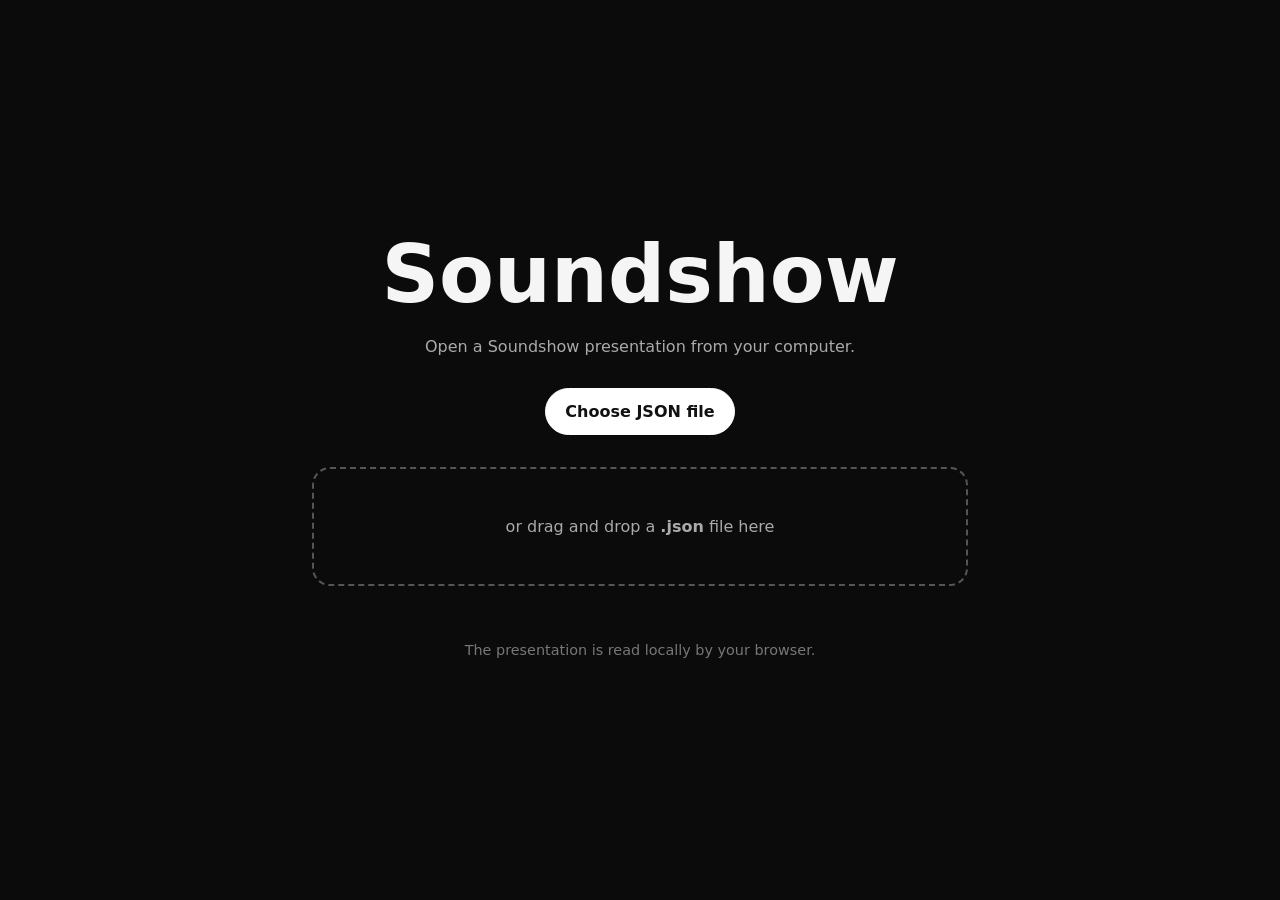
==== index.html @ 80f42300 "Add files via upload" ====
<!doctype html>
<html lang="en">
<head>
<meta charset="utf-8"><meta name="viewport" content="width=device-width,initial-scale=1">
<title>Soundshow</title>
<style>
*{box-sizing:border-box}html,body{margin:0;min-height:100%;background:#0b0b0b;color:#f5f5f5;font-family:system-ui,-apple-system,Segoe UI,sans-serif}
body{min-height:100vh;display:grid;place-items:center}.hidden{display:none!important}
button,.choose{font:inherit;cursor:pointer;border:1px solid #555;background:#181818;color:#fff;border-radius:999px;padding:.8rem 1.2rem}
button:hover,.choose:hover{background:#292929}.loader,.ready{text-align:center;width:min(92vw,720px);padding:2rem}
.loader h1,.ready h1{font-size:clamp(2.5rem,7vw,5rem);margin:0 0 .5rem}.loader>p,.ready>p{color:#aaa}
#fileInput{position:absolute;width:1px;height:1px;opacity:0;pointer-events:none}.choose{display:inline-block;background:#fff;color:#111;border-color:#fff;font-weight:700;margin-top:1rem}
.drop{margin:2rem auto 0;border:2px dashed #555;border-radius:18px;padding:3rem 1rem;color:#aaa}.drop.over{border-color:#fff;color:#fff;background:#171717}
.status{min-height:1.5rem;color:#f0a0a0!important}.file-note{font-size:.9rem;color:#777!important}.ready button{margin:.35rem}
#startBtn{background:#fff;color:#111;border-color:#fff}.secondary{background:transparent;color:#bbb}
.show{width:min(100vw,1100px);padding:16px}.stage{position:relative;aspect-ratio:1/1;max-height:70vh;margin:auto;overflow:hidden;border-radius:18px;background:#111}
.stage img{width:100%;height:100%;object-fit:contain;display:block;opacity:0;transition:opacity .55s}.stage img.visible{opacity:1}
.shade{position:absolute;inset:55% 0 0;background:linear-gradient(transparent,rgba(0,0,0,.8));pointer-events:none}.copy{position:absolute;left:0;right:0;bottom:0;padding:clamp(1rem,4vw,2.5rem)}
.copy h2{font-size:clamp(1.7rem,5vw,3.5rem);margin:0 0 .25rem;text-shadow:0 2px 12px #000}.copy p{font-size:clamp(1rem,2vw,1.25rem);margin:0;color:#ddd}
.controls{display:grid;grid-template-columns:1fr auto 1fr;align-items:center;gap:1rem;padding:12px 2px}.controls #prevBtn{justify-self:start}.controls #nextBtn{justify-self:end}
.center{display:flex;align-items:center;gap:.75rem}.play{min-width:110px;background:#fff;color:#111;border-color:#fff;font-weight:700}#counter{color:#999;white-space:nowrap}
.audio-status{text-align:center;color:#999;font-size:.9rem;min-height:1.3rem}.lower{text-align:center;padding:4px 0 8px}
.sc-shell{position:fixed;left:-10000px;top:0;width:300px;height:166px;overflow:hidden}
#scPlayer{width:300px;height:166px;border:0}
@media(max-width:600px){.show{padding:8px}.stage{border-radius:10px}.drop{padding:2rem 1rem}.controls{gap:.35rem}.controls button{padding:.65rem .8rem}.center{gap:.4rem}.play{min-width:90px}}
</style>
</head>
<body>
<main>
<section id="loader" class="loader">
<h1>Soundshow</h1><p>Open a Soundshow presentation from your computer.</p>
<label class="choose" for="fileInput">Choose JSON file</label><input id="fileInput" type="file" accept=".json,application/json">
<div id="dropZone" class="drop">or drag and drop a <strong>.json</strong> file here</div><p id="status" class="status"></p>
<p class="file-note">The presentation is read locally by your browser.</p>
</section>
<section id="ready" class="ready hidden"><h1 id="showTitle">Soundshow</h1><p id="slideCount"></p>
<button id="startBtn">Start slideshow</button><button id="anotherBtn" class="secondary">Choose another file</button></section>
<section id="show" class="show hidden">
<div class="stage"><img id="slideImage" alt=""><div class="shade"></div><div class="copy"><h2 id="slideTitle"></h2><p id="slideCaption"></p></div></div>
<div class="controls"><button id="prevBtn">‹ Previous</button><div class="center"><button id="playBtn" class="play">▶ Play</button><span id="counter"></span></div><button id="nextBtn">Next ›</button></div>
<div id="audioStatus" class="audio-status">Loading SoundCloud…</div>
<div class="lower"><button id="exitBtn" class="secondary">Open another Soundshow</button></div>
<div class="sc-shell"><iframe id="scPlayer" title="SoundCloud player" allow="autoplay" src="about:blank"></iframe></div>
</section>
</main>
<script src="https://w.soundcloud.com/player/api.js"></script>
<script>
"use strict";
let config=null,index=0,widget=null,widgetReady=false,playing=false,pendingUrl=null;
const $=id=>document.getElementById(id), loader=$("loader"),ready=$("ready"),show=$("show"),input=$("fileInput"),drop=$("dropZone"),status=$("status"),player=$("scPlayer"),img=$("slideImage"),playBtn=$("playBtn"),audioStatus=$("audioStatus");

function validate(d){if(!d||typeof d!=="object")throw Error("JSON root must be an object.");if(!Array.isArray(d.slides)||!d.slides.length)throw Error("No slides were found.");d.slides.forEach((s,i)=>{if(!s||typeof s!=="object")throw Error("Slide "+(i+1)+" is invalid.");if(typeof s.image!=="string"||!s.image)throw Error("Slide "+(i+1)+" has no image.");});return d}
async function loadFile(file){if(!file)return;status.textContent="Reading "+file.name+"…";try{config=validate(JSON.parse(await file.text()));$("showTitle").textContent=config.title||"Soundshow";$("slideCount").textContent=config.slides.length+" slide"+(config.slides.length===1?"":"s")+" loaded from "+file.name;status.textContent="";loader.classList.add("hidden");show.classList.add("hidden");ready.classList.remove("hidden")}catch(e){status.textContent="Could not open Soundshow: "+e.message}}

function initWidget(){
 if(widget)return;
 if(!window.SC||!SC.Widget){audioStatus.textContent="SoundCloud control library did not load.";return}
 widget=SC.Widget(player);
 widget.bind(SC.Widget.Events.READY,()=>{widgetReady=true;audioStatus.textContent="SoundCloud ready — press Play."; if(pendingUrl){loadTrack(pendingUrl);pendingUrl=null}});
 widget.bind(SC.Widget.Events.PLAY,()=>{playing=true;playBtn.textContent="❚❚ Pause";audioStatus.textContent="Playing"});
 widget.bind(SC.Widget.Events.PAUSE,()=>{playing=false;playBtn.textContent="▶ Play";audioStatus.textContent="Paused"});
 widget.bind(SC.Widget.Events.FINISH,()=>{playing=false;playBtn.textContent="▶ Play";audioStatus.textContent="Track finished"});
 widget.bind(SC.Widget.Events.ERROR,()=>{playing=false;playBtn.textContent="▶ Play";audioStatus.textContent="SoundCloud could not load this track."});
}
function loadTrack(url){
 playing=false;playBtn.textContent="▶ Play";
 if(!url){audioStatus.textContent="No audio on this slide."; if(widgetReady)widget.pause();return}
 audioStatus.textContent="Loading SoundCloud track…";
 if(!widgetReady){pendingUrl=url;player.src="https://w.soundcloud.com/player/?url="+encodeURIComponent(url)+"&auto_play=false";initWidget();return}
 widget.load(url,{auto_play:false,hide_related:true,show_comments:false,show_reposts:false,show_user:true,visual:false,callback:()=>{audioStatus.textContent="SoundCloud ready — press Play."}});
}
function render(n){
 index=(n+config.slides.length)%config.slides.length;const s=config.slides[index];
 img.classList.remove("visible");const pre=new Image();pre.onload=()=>{img.src=s.image;img.alt=s.title||"";requestAnimationFrame(()=>img.classList.add("visible"))};pre.src=s.image;
 $("slideTitle").textContent=s.title||"";$("slideCaption").textContent=s.caption||"";$("counter").textContent=(index+1)+" / "+config.slides.length;
 loadTrack(s.soundcloud||null);
}
function reset(){if(widgetReady)widget.pause();player.src="about:blank";widget=null;widgetReady=false;pendingUrl=null;playing=false;input.value="";config=null;show.classList.add("hidden");ready.classList.add("hidden");loader.classList.remove("hidden")}
input.addEventListener("change",()=>loadFile(input.files&&input.files[0]));
["dragenter","dragover"].forEach(t=>drop.addEventListener(t,e=>{e.preventDefault();drop.classList.add("over")}));
["dragleave","drop"].forEach(t=>drop.addEventListener(t,e=>{e.preventDefault();drop.classList.remove("over")}));
drop.addEventListener("drop",e=>loadFile(e.dataTransfer.files&&e.dataTransfer.files[0]));
$("startBtn").addEventListener("click",()=>{ready.classList.add("hidden");show.classList.remove("hidden");render(0)});
playBtn.addEventListener("click",()=>{if(!widgetReady){audioStatus.textContent="SoundCloud is still loading…";return} if(playing)widget.pause();else widget.play()});
$("anotherBtn").addEventListener("click",reset);$("exitBtn").addEventListener("click",reset);$("prevBtn").addEventListener("click",()=>render(index-1));$("nextBtn").addEventListener("click",()=>render(index+1));
document.addEventListener("keydown",e=>{if(show.classList.contains("hidden"))return;if(e.key==="ArrowLeft")render(index-1);if(e.key==="ArrowRight")render(index+1);if(e.code==="Space"){e.preventDefault();playBtn.click()}});
</script>
</body></html>
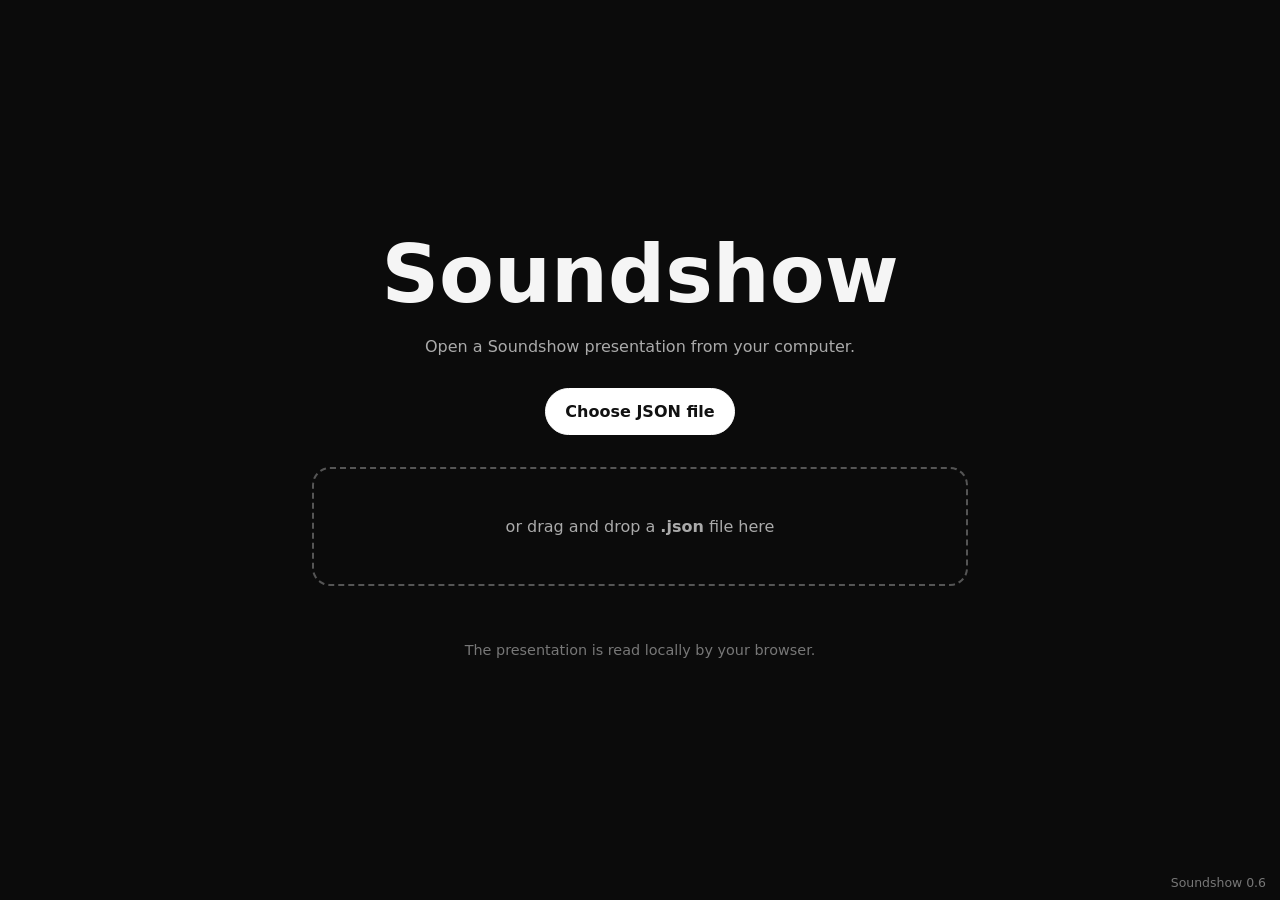
==== commit 163e82dd: "Add files via upload" ====
--- a/index.html
+++ b/index.html
@@ -2,7 +2,7 @@
 <html lang="en">
 <head>
 <meta charset="utf-8"><meta name="viewport" content="width=device-width,initial-scale=1">
-<title>Soundshow</title>
+<title>Soundshow 0.6</title>
 <style>
 *{box-sizing:border-box}html,body{margin:0;min-height:100%;background:#0b0b0b;color:#f5f5f5;font-family:system-ui,-apple-system,Segoe UI,sans-serif}
 body{min-height:100vh;display:grid;place-items:center}.hidden{display:none!important}
@@ -23,10 +23,11 @@
 .sc-shell{position:fixed;left:-10000px;top:0;width:300px;height:166px;overflow:hidden}
 #scPlayer{width:300px;height:166px;border:0}
 @media(max-width:600px){.show{padding:8px}.stage{border-radius:10px}.drop{padding:2rem 1rem}.controls{gap:.35rem}.controls button{padding:.65rem .8rem}.center{gap:.4rem}.play{min-width:90px}}
+.version{position:fixed;right:14px;bottom:10px;color:#777;font-size:.78rem;z-index:9999;user-select:none}
 </style>
 </head>
 <body>
-<main>
+<div class="version">Soundshow 0.6</div><main>
 <section id="loader" class="loader">
 <h1>Soundshow</h1><p>Open a Soundshow presentation from your computer.</p>
 <label class="choose" for="fileInput">Choose JSON file</label><input id="fileInput" type="file" accept=".json,application/json">
@@ -46,7 +47,7 @@
 <script src="https://w.soundcloud.com/player/api.js"></script>
 <script>
 "use strict";
-let config=null,index=0,widget=null,widgetReady=false,playing=false,pendingUrl=null;
+let config=null,index=0,widget=null,widgetReady=false,playing=false,wantsPlayback=false,pendingUrl=null;
 const $=id=>document.getElementById(id), loader=$("loader"),ready=$("ready"),show=$("show"),input=$("fileInput"),drop=$("dropZone"),status=$("status"),player=$("scPlayer"),img=$("slideImage"),playBtn=$("playBtn"),audioStatus=$("audioStatus");
 
 function validate(d){if(!d||typeof d!=="object")throw Error("JSON root must be an object.");if(!Array.isArray(d.slides)||!d.slides.length)throw Error("No slides were found.");d.slides.forEach((s,i)=>{if(!s||typeof s!=="object")throw Error("Slide "+(i+1)+" is invalid.");if(typeof s.image!=="string"||!s.image)throw Error("Slide "+(i+1)+" has no image.");});return d}
@@ -58,16 +59,16 @@
  widget=SC.Widget(player);
  widget.bind(SC.Widget.Events.READY,()=>{widgetReady=true;audioStatus.textContent="SoundCloud ready — press Play."; if(pendingUrl){loadTrack(pendingUrl);pendingUrl=null}});
  widget.bind(SC.Widget.Events.PLAY,()=>{playing=true;playBtn.textContent="❚❚ Pause";audioStatus.textContent="Playing"});
- widget.bind(SC.Widget.Events.PAUSE,()=>{playing=false;playBtn.textContent="▶ Play";audioStatus.textContent="Paused"});
+ widget.bind(SC.Widget.Events.PAUSE,()=>{playing=false;if(!wantsPlayback){playBtn.textContent="▶ Play";audioStatus.textContent="Paused"}});
  widget.bind(SC.Widget.Events.FINISH,()=>{playing=false;playBtn.textContent="▶ Play";audioStatus.textContent="Track finished"});
  widget.bind(SC.Widget.Events.ERROR,()=>{playing=false;playBtn.textContent="▶ Play";audioStatus.textContent="SoundCloud could not load this track."});
 }
 function loadTrack(url){
- playing=false;playBtn.textContent="▶ Play";
+ playing=false;playBtn.textContent=wantsPlayback?"❚❚ Pause":"▶ Play";
  if(!url){audioStatus.textContent="No audio on this slide."; if(widgetReady)widget.pause();return}
  audioStatus.textContent="Loading SoundCloud track…";
  if(!widgetReady){pendingUrl=url;player.src="https://w.soundcloud.com/player/?url="+encodeURIComponent(url)+"&auto_play=false";initWidget();return}
- widget.load(url,{auto_play:false,hide_related:true,show_comments:false,show_reposts:false,show_user:true,visual:false,callback:()=>{audioStatus.textContent="SoundCloud ready — press Play."}});
+ widget.load(url,{auto_play:false,hide_related:true,show_comments:false,show_reposts:false,show_user:true,visual:false,callback:()=>{if(wantsPlayback){audioStatus.textContent="Starting track…";setTimeout(()=>widget.play(),150)}else{audioStatus.textContent="SoundCloud ready — press Play."}}});
 }
 function render(n){
  index=(n+config.slides.length)%config.slides.length;const s=config.slides[index];
@@ -75,13 +76,13 @@
  $("slideTitle").textContent=s.title||"";$("slideCaption").textContent=s.caption||"";$("counter").textContent=(index+1)+" / "+config.slides.length;
  loadTrack(s.soundcloud||null);
 }
-function reset(){if(widgetReady)widget.pause();player.src="about:blank";widget=null;widgetReady=false;pendingUrl=null;playing=false;input.value="";config=null;show.classList.add("hidden");ready.classList.add("hidden");loader.classList.remove("hidden")}
+function reset(){if(widgetReady)widget.pause();player.src="about:blank";widget=null;widgetReady=false;pendingUrl=null;playing=false;wantsPlayback=false;input.value="";config=null;show.classList.add("hidden");ready.classList.add("hidden");loader.classList.remove("hidden")}
 input.addEventListener("change",()=>loadFile(input.files&&input.files[0]));
 ["dragenter","dragover"].forEach(t=>drop.addEventListener(t,e=>{e.preventDefault();drop.classList.add("over")}));
 ["dragleave","drop"].forEach(t=>drop.addEventListener(t,e=>{e.preventDefault();drop.classList.remove("over")}));
 drop.addEventListener("drop",e=>loadFile(e.dataTransfer.files&&e.dataTransfer.files[0]));
 $("startBtn").addEventListener("click",()=>{ready.classList.add("hidden");show.classList.remove("hidden");render(0)});
-playBtn.addEventListener("click",()=>{if(!widgetReady){audioStatus.textContent="SoundCloud is still loading…";return} if(playing)widget.pause();else widget.play()});
+playBtn.addEventListener("click",()=>{if(!widgetReady){audioStatus.textContent="SoundCloud is still loading…";return} if(wantsPlayback){wantsPlayback=false;widget.pause()}else{wantsPlayback=true;playBtn.textContent="❚❚ Pause";audioStatus.textContent="Starting track…";widget.play()}});
 $("anotherBtn").addEventListener("click",reset);$("exitBtn").addEventListener("click",reset);$("prevBtn").addEventListener("click",()=>render(index-1));$("nextBtn").addEventListener("click",()=>render(index+1));
 document.addEventListener("keydown",e=>{if(show.classList.contains("hidden"))return;if(e.key==="ArrowLeft")render(index-1);if(e.key==="ArrowRight")render(index+1);if(e.code==="Space"){e.preventDefault();playBtn.click()}});
 </script>
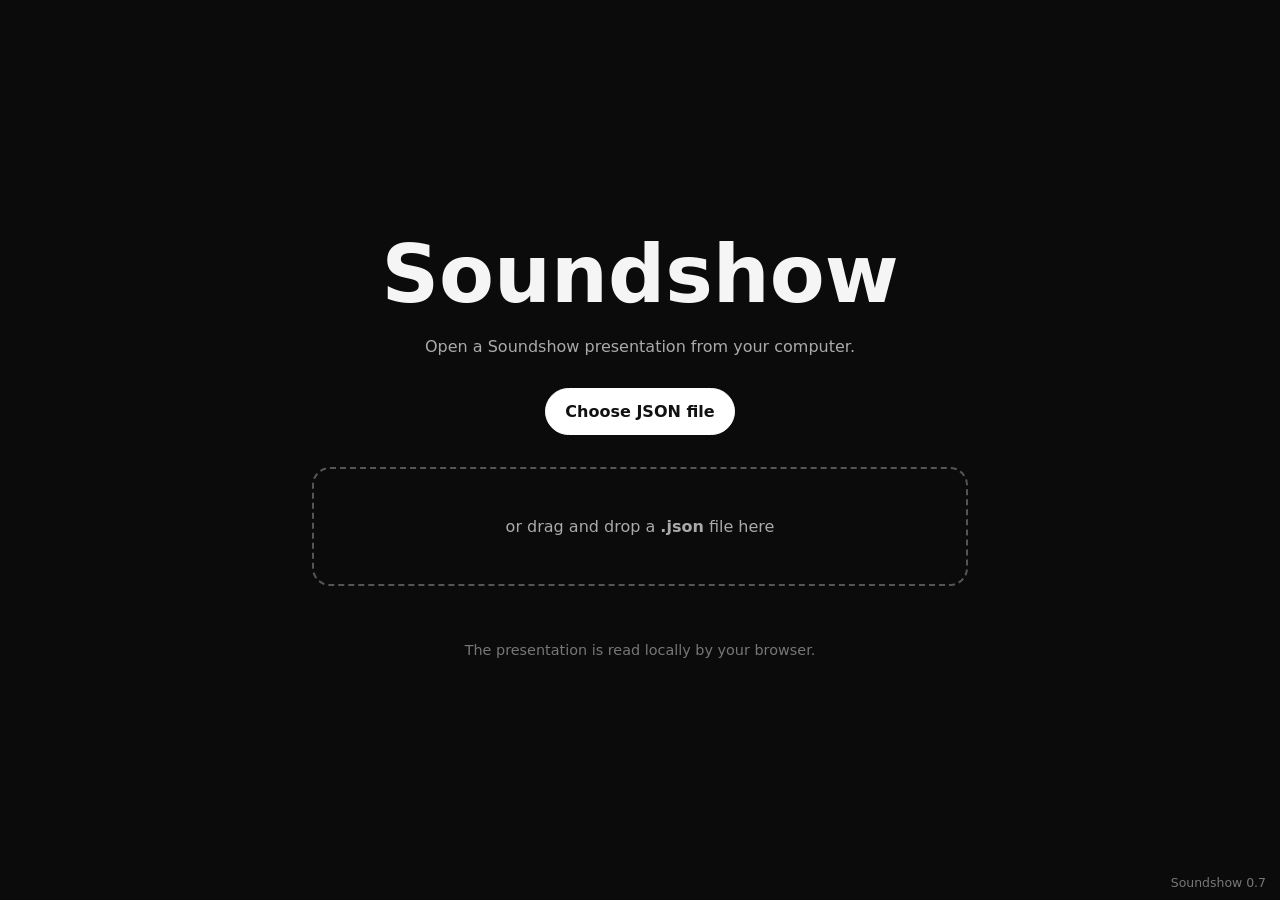
==== commit 1a003a71: "Add files via upload" ====
--- a/index.html
+++ b/index.html
@@ -2,7 +2,7 @@
 <html lang="en">
 <head>
 <meta charset="utf-8"><meta name="viewport" content="width=device-width,initial-scale=1">
-<title>Soundshow 0.6</title>
+<title>Soundshow 0.7</title>
 <style>
 *{box-sizing:border-box}html,body{margin:0;min-height:100%;background:#0b0b0b;color:#f5f5f5;font-family:system-ui,-apple-system,Segoe UI,sans-serif}
 body{min-height:100vh;display:grid;place-items:center}.hidden{display:none!important}
@@ -27,7 +27,7 @@
 </style>
 </head>
 <body>
-<div class="version">Soundshow 0.6</div><main>
+<div class="version">Soundshow 0.7</div><main>
 <section id="loader" class="loader">
 <h1>Soundshow</h1><p>Open a Soundshow presentation from your computer.</p>
 <label class="choose" for="fileInput">Choose JSON file</label><input id="fileInput" type="file" accept=".json,application/json">
@@ -47,10 +47,10 @@
 <script src="https://w.soundcloud.com/player/api.js"></script>
 <script>
 "use strict";
-let config=null,index=0,widget=null,widgetReady=false,playing=false,wantsPlayback=false,pendingUrl=null;
+let config=null,index=0,widget=null,widgetReady=false,playing=false,wantsPlayback=false,pendingUrl=null,timelineTimer=null,timelineStep=-1;
 const $=id=>document.getElementById(id), loader=$("loader"),ready=$("ready"),show=$("show"),input=$("fileInput"),drop=$("dropZone"),status=$("status"),player=$("scPlayer"),img=$("slideImage"),playBtn=$("playBtn"),audioStatus=$("audioStatus");
 
-function validate(d){if(!d||typeof d!=="object")throw Error("JSON root must be an object.");if(!Array.isArray(d.slides)||!d.slides.length)throw Error("No slides were found.");d.slides.forEach((s,i)=>{if(!s||typeof s!=="object")throw Error("Slide "+(i+1)+" is invalid.");if(typeof s.image!=="string"||!s.image)throw Error("Slide "+(i+1)+" has no image.");});return d}
+function validate(d){if(!d||typeof d!=="object")throw Error("JSON root must be an object.");if(!Array.isArray(d.slides)||!d.slides.length)throw Error("No slides were found.");d.slides.forEach((s,i)=>{if(!s||typeof s!=="object")throw Error("Slide "+(i+1)+" is invalid.");if((typeof s.image!=="string"||!s.image)&&(!Array.isArray(s.images)||!s.images.length))throw Error("Slide "+(i+1)+" has no image.");});return d}
 async function loadFile(file){if(!file)return;status.textContent="Reading "+file.name+"…";try{config=validate(JSON.parse(await file.text()));$("showTitle").textContent=config.title||"Soundshow";$("slideCount").textContent=config.slides.length+" slide"+(config.slides.length===1?"":"s")+" loaded from "+file.name;status.textContent="";loader.classList.add("hidden");show.classList.add("hidden");ready.classList.remove("hidden")}catch(e){status.textContent="Could not open Soundshow: "+e.message}}
 
 function initWidget(){
@@ -70,13 +70,43 @@
  if(!widgetReady){pendingUrl=url;player.src="https://w.soundcloud.com/player/?url="+encodeURIComponent(url)+"&auto_play=false";initWidget();return}
  widget.load(url,{auto_play:false,hide_related:true,show_comments:false,show_reposts:false,show_user:true,visual:false,callback:()=>{if(wantsPlayback){audioStatus.textContent="Starting track…";setTimeout(()=>widget.play(),150)}else{audioStatus.textContent="SoundCloud ready — press Play."}}});
 }
+
+function stopTimeline(){if(timelineTimer){clearInterval(timelineTimer);timelineTimer=null}timelineStep=-1}
+function timelineImage(slide,step){
+  if(!slide.timeline||!slide.timeline.length)return;
+  const ev=slide.timeline[step]; if(!ev)return;
+  let source=null;
+  if(typeof ev.image==="number"&&Array.isArray(slide.images))source=slide.images[ev.image];
+  else if(typeof ev.image==="string")source=ev.image;
+  if(!source)return;
+  img.classList.remove("visible");
+  const pre=new Image();
+  pre.onload=()=>{img.src=source;requestAnimationFrame(()=>img.classList.add("visible"))};
+  pre.src=source;
+}
+function startTimeline(slide){
+  stopTimeline();
+  if(!slide.timeline||!slide.timeline.length||!widgetReady)return;
+  timelineTimer=setInterval(()=>{
+    widget.getPosition(ms=>{
+      const sec=ms/1000; let step=-1;
+      for(let i=0;i<slide.timeline.length;i++){
+        if(sec>=Number(slide.timeline[i].time||0))step=i; else break;
+      }
+      if(step!==timelineStep&&step>=0){timelineStep=step;timelineImage(slide,step)}
+    });
+  },250);
+}
+
 function render(n){
- index=(n+config.slides.length)%config.slides.length;const s=config.slides[index];
- img.classList.remove("visible");const pre=new Image();pre.onload=()=>{img.src=s.image;img.alt=s.title||"";requestAnimationFrame(()=>img.classList.add("visible"))};pre.src=s.image;
+ index=(n+config.slides.length)%config.slides.length;const s=config.slides[index];stopTimeline();
+ const firstImage=(Array.isArray(s.images)&&s.images.length)?s.images[0]:s.image;
+ img.classList.remove("visible");const pre=new Image();pre.onload=()=>{img.src=firstImage;img.alt=s.title||"";requestAnimationFrame(()=>img.classList.add("visible"))};pre.src=firstImage;
  $("slideTitle").textContent=s.title||"";$("slideCaption").textContent=s.caption||"";$("counter").textContent=(index+1)+" / "+config.slides.length;
  loadTrack(s.soundcloud||null);
+ setTimeout(()=>startTimeline(s),700);
 }
-function reset(){if(widgetReady)widget.pause();player.src="about:blank";widget=null;widgetReady=false;pendingUrl=null;playing=false;wantsPlayback=false;input.value="";config=null;show.classList.add("hidden");ready.classList.add("hidden");loader.classList.remove("hidden")}
+function reset(){stopTimeline();if(widgetReady)widget.pause();player.src="about:blank";widget=null;widgetReady=false;pendingUrl=null;playing=false;wantsPlayback=false;input.value="";config=null;show.classList.add("hidden");ready.classList.add("hidden");loader.classList.remove("hidden")}
 input.addEventListener("change",()=>loadFile(input.files&&input.files[0]));
 ["dragenter","dragover"].forEach(t=>drop.addEventListener(t,e=>{e.preventDefault();drop.classList.add("over")}));
 ["dragleave","drop"].forEach(t=>drop.addEventListener(t,e=>{e.preventDefault();drop.classList.remove("over")}));
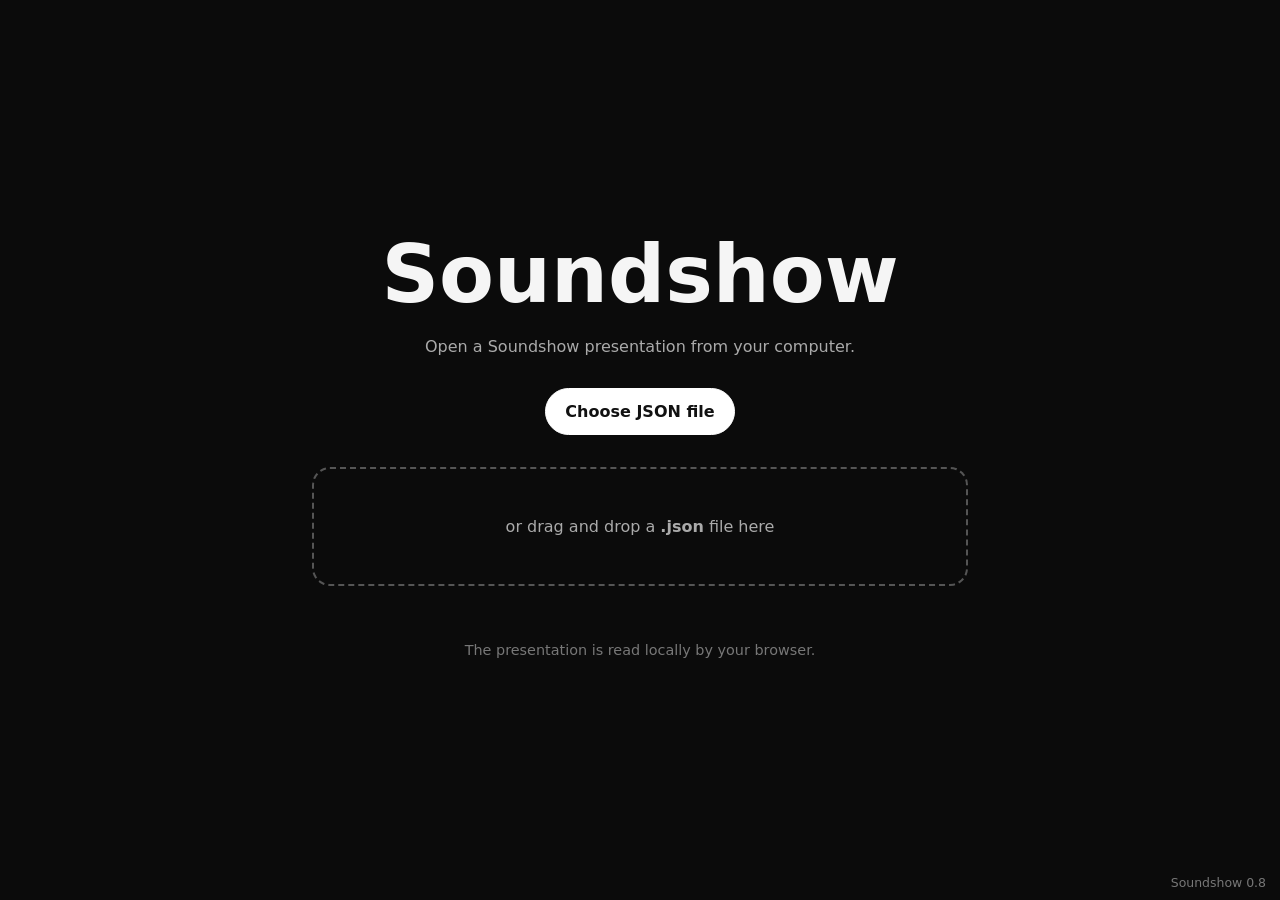
==== commit 156cf0d7: "Add files via upload" ====
--- a/index.html
+++ b/index.html
@@ -2,7 +2,7 @@
 <html lang="en">
 <head>
 <meta charset="utf-8"><meta name="viewport" content="width=device-width,initial-scale=1">
-<title>Soundshow 0.7</title>
+<title>Soundshow 0.8</title>
 <style>
 *{box-sizing:border-box}html,body{margin:0;min-height:100%;background:#0b0b0b;color:#f5f5f5;font-family:system-ui,-apple-system,Segoe UI,sans-serif}
 body{min-height:100vh;display:grid;place-items:center}.hidden{display:none!important}
@@ -14,7 +14,7 @@
 .status{min-height:1.5rem;color:#f0a0a0!important}.file-note{font-size:.9rem;color:#777!important}.ready button{margin:.35rem}
 #startBtn{background:#fff;color:#111;border-color:#fff}.secondary{background:transparent;color:#bbb}
 .show{width:min(100vw,1100px);padding:16px}.stage{position:relative;aspect-ratio:1/1;max-height:70vh;margin:auto;overflow:hidden;border-radius:18px;background:#111}
-.stage img{width:100%;height:100%;object-fit:contain;display:block;opacity:0;transition:opacity .55s}.stage img.visible{opacity:1}
+.stage img{position:absolute;inset:0;width:100%;height:100%;object-fit:contain;display:block;opacity:0}.stage img.active{opacity:1}
 .shade{position:absolute;inset:55% 0 0;background:linear-gradient(transparent,rgba(0,0,0,.8));pointer-events:none}.copy{position:absolute;left:0;right:0;bottom:0;padding:clamp(1rem,4vw,2.5rem)}
 .copy h2{font-size:clamp(1.7rem,5vw,3.5rem);margin:0 0 .25rem;text-shadow:0 2px 12px #000}.copy p{font-size:clamp(1rem,2vw,1.25rem);margin:0;color:#ddd}
 .controls{display:grid;grid-template-columns:1fr auto 1fr;align-items:center;gap:1rem;padding:12px 2px}.controls #prevBtn{justify-self:start}.controls #nextBtn{justify-self:end}
@@ -27,7 +27,7 @@
 </style>
 </head>
 <body>
-<div class="version">Soundshow 0.7</div><main>
+<div class="version">Soundshow 0.8</div><main>
 <section id="loader" class="loader">
 <h1>Soundshow</h1><p>Open a Soundshow presentation from your computer.</p>
 <label class="choose" for="fileInput">Choose JSON file</label><input id="fileInput" type="file" accept=".json,application/json">
@@ -37,7 +37,7 @@
 <section id="ready" class="ready hidden"><h1 id="showTitle">Soundshow</h1><p id="slideCount"></p>
 <button id="startBtn">Start slideshow</button><button id="anotherBtn" class="secondary">Choose another file</button></section>
 <section id="show" class="show hidden">
-<div class="stage"><img id="slideImage" alt=""><div class="shade"></div><div class="copy"><h2 id="slideTitle"></h2><p id="slideCaption"></p></div></div>
+<div class="stage"><img id="slideImage" class="active" alt=""><img id="slideImageB" alt=""><div class="shade"></div><div class="copy"><h2 id="slideTitle"></h2><p id="slideCaption"></p></div></div>
 <div class="controls"><button id="prevBtn">‹ Previous</button><div class="center"><button id="playBtn" class="play">▶ Play</button><span id="counter"></span></div><button id="nextBtn">Next ›</button></div>
 <div id="audioStatus" class="audio-status">Loading SoundCloud…</div>
 <div class="lower"><button id="exitBtn" class="secondary">Open another Soundshow</button></div>
@@ -48,7 +48,8 @@
 <script>
 "use strict";
 let config=null,index=0,widget=null,widgetReady=false,playing=false,wantsPlayback=false,pendingUrl=null,timelineTimer=null,timelineStep=-1;
-const $=id=>document.getElementById(id), loader=$("loader"),ready=$("ready"),show=$("show"),input=$("fileInput"),drop=$("dropZone"),status=$("status"),player=$("scPlayer"),img=$("slideImage"),playBtn=$("playBtn"),audioStatus=$("audioStatus");
+const $=id=>document.getElementById(id), loader=$("loader"),ready=$("ready"),show=$("show"),input=$("fileInput"),drop=$("dropZone"),status=$("status"),player=$("scPlayer"),img=$("slideImage"),imgB=$("slideImageB"),playBtn=$("playBtn"),audioStatus=$("audioStatus");
+let activeImg=img;
 
 function validate(d){if(!d||typeof d!=="object")throw Error("JSON root must be an object.");if(!Array.isArray(d.slides)||!d.slides.length)throw Error("No slides were found.");d.slides.forEach((s,i)=>{if(!s||typeof s!=="object")throw Error("Slide "+(i+1)+" is invalid.");if((typeof s.image!=="string"||!s.image)&&(!Array.isArray(s.images)||!s.images.length))throw Error("Slide "+(i+1)+" has no image.");});return d}
 async function loadFile(file){if(!file)return;status.textContent="Reading "+file.name+"…";try{config=validate(JSON.parse(await file.text()));$("showTitle").textContent=config.title||"Soundshow";$("slideCount").textContent=config.slides.length+" slide"+(config.slides.length===1?"":"s")+" loaded from "+file.name;status.textContent="";loader.classList.add("hidden");show.classList.add("hidden");ready.classList.remove("hidden")}catch(e){status.textContent="Could not open Soundshow: "+e.message}}
@@ -79,9 +80,23 @@
   if(typeof ev.image==="number"&&Array.isArray(slide.images))source=slide.images[ev.image];
   else if(typeof ev.image==="string")source=ev.image;
   if(!source)return;
-  img.classList.remove("visible");
+  const transition=(ev.transition||"fade").toLowerCase();
+  const seconds=Math.max(0,Number(ev.duration ?? 0.7));
+  const incoming=(activeImg===img)?imgB:img;
+  const outgoing=activeImg;
   const pre=new Image();
-  pre.onload=()=>{img.src=source;requestAnimationFrame(()=>img.classList.add("visible"))};
+  pre.onload=()=>{
+    incoming.src=source; incoming.alt=slide.title||"";
+    if(transition==="cut"||seconds===0){
+      outgoing.style.transition="none"; incoming.style.transition="none";
+      outgoing.classList.remove("active"); incoming.classList.add("active");
+    }else{
+      outgoing.style.transition=`opacity ${seconds}s ease`;
+      incoming.style.transition=`opacity ${seconds}s ease`;
+      incoming.classList.add("active"); outgoing.classList.remove("active");
+    }
+    activeImg=incoming;
+  };
   pre.src=source;
 }
 function startTimeline(slide){
@@ -101,7 +116,8 @@
 function render(n){
  index=(n+config.slides.length)%config.slides.length;const s=config.slides[index];stopTimeline();
  const firstImage=(Array.isArray(s.images)&&s.images.length)?s.images[0]:s.image;
- img.classList.remove("visible");const pre=new Image();pre.onload=()=>{img.src=firstImage;img.alt=s.title||"";requestAnimationFrame(()=>img.classList.add("visible"))};pre.src=firstImage;
+ img.style.transition="none";imgB.style.transition="none";img.classList.add("active");imgB.classList.remove("active");activeImg=img;
+ const pre=new Image();pre.onload=()=>{img.src=firstImage;img.alt=s.title||""};pre.src=firstImage;
  $("slideTitle").textContent=s.title||"";$("slideCaption").textContent=s.caption||"";$("counter").textContent=(index+1)+" / "+config.slides.length;
  loadTrack(s.soundcloud||null);
  setTimeout(()=>startTimeline(s),700);
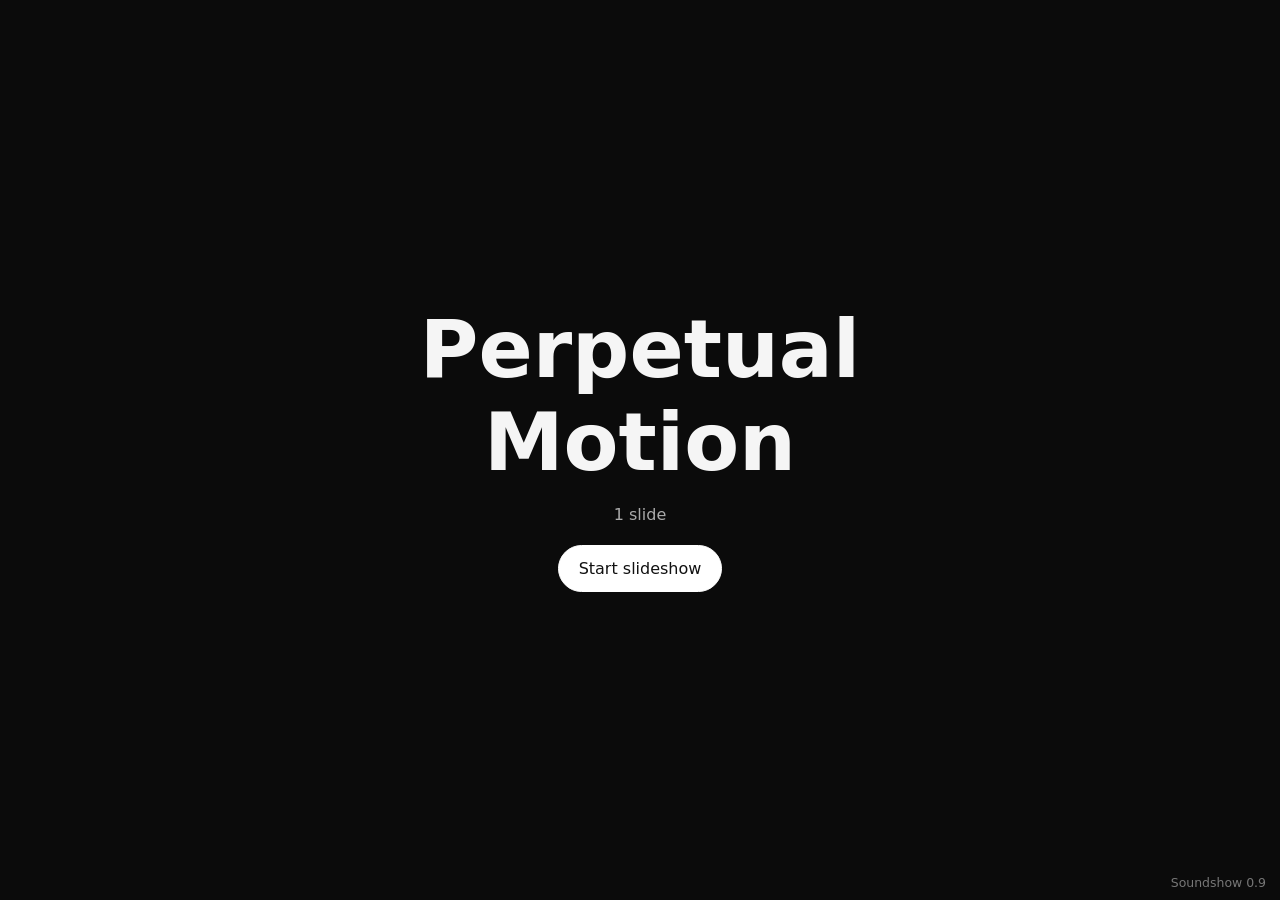
==== commit 2c4ea767: "Rename index (1).html to index.html" ====
--- a/index.html
+++ b/index.html
@@ -2,7 +2,7 @@
 <html lang="en">
 <head>
 <meta charset="utf-8"><meta name="viewport" content="width=device-width,initial-scale=1">
-<title>Soundshow 0.8</title>
+<title>Soundshow 0.9</title>
 <style>
 *{box-sizing:border-box}html,body{margin:0;min-height:100%;background:#0b0b0b;color:#f5f5f5;font-family:system-ui,-apple-system,Segoe UI,sans-serif}
 body{min-height:100vh;display:grid;place-items:center}.hidden{display:none!important}
@@ -27,20 +27,18 @@
 </style>
 </head>
 <body>
-<div class="version">Soundshow 0.8</div><main>
+<div class="version">Soundshow 0.9</div><main>
 <section id="loader" class="loader">
-<h1>Soundshow</h1><p>Open a Soundshow presentation from your computer.</p>
-<label class="choose" for="fileInput">Choose JSON file</label><input id="fileInput" type="file" accept=".json,application/json">
-<div id="dropZone" class="drop">or drag and drop a <strong>.json</strong> file here</div><p id="status" class="status"></p>
-<p class="file-note">The presentation is read locally by your browser.</p>
+<h1>Soundshow</h1><p>Loading presentation…</p>
+<p id="status" class="status"></p>
 </section>
 <section id="ready" class="ready hidden"><h1 id="showTitle">Soundshow</h1><p id="slideCount"></p>
-<button id="startBtn">Start slideshow</button><button id="anotherBtn" class="secondary">Choose another file</button></section>
+<button id="startBtn">Start slideshow</button></section>
 <section id="show" class="show hidden">
 <div class="stage"><img id="slideImage" class="active" alt=""><img id="slideImageB" alt=""><div class="shade"></div><div class="copy"><h2 id="slideTitle"></h2><p id="slideCaption"></p></div></div>
 <div class="controls"><button id="prevBtn">‹ Previous</button><div class="center"><button id="playBtn" class="play">▶ Play</button><span id="counter"></span></div><button id="nextBtn">Next ›</button></div>
 <div id="audioStatus" class="audio-status">Loading SoundCloud…</div>
-<div class="lower"><button id="exitBtn" class="secondary">Open another Soundshow</button></div>
+<div class="lower"></div>
 <div class="sc-shell"><iframe id="scPlayer" title="SoundCloud player" allow="autoplay" src="about:blank"></iframe></div>
 </section>
 </main>
@@ -48,11 +46,25 @@
 <script>
 "use strict";
 let config=null,index=0,widget=null,widgetReady=false,playing=false,wantsPlayback=false,pendingUrl=null,timelineTimer=null,timelineStep=-1;
-const $=id=>document.getElementById(id), loader=$("loader"),ready=$("ready"),show=$("show"),input=$("fileInput"),drop=$("dropZone"),status=$("status"),player=$("scPlayer"),img=$("slideImage"),imgB=$("slideImageB"),playBtn=$("playBtn"),audioStatus=$("audioStatus");
+const $=id=>document.getElementById(id), loader=$("loader"),ready=$("ready"),show=$("show"),status=$("status"),player=$("scPlayer"),img=$("slideImage"),imgB=$("slideImageB"),playBtn=$("playBtn"),audioStatus=$("audioStatus");
+const PRESENTATION_FILE="soundshow.json";
 let activeImg=img;
 
 function validate(d){if(!d||typeof d!=="object")throw Error("JSON root must be an object.");if(!Array.isArray(d.slides)||!d.slides.length)throw Error("No slides were found.");d.slides.forEach((s,i)=>{if(!s||typeof s!=="object")throw Error("Slide "+(i+1)+" is invalid.");if((typeof s.image!=="string"||!s.image)&&(!Array.isArray(s.images)||!s.images.length))throw Error("Slide "+(i+1)+" has no image.");});return d}
-async function loadFile(file){if(!file)return;status.textContent="Reading "+file.name+"…";try{config=validate(JSON.parse(await file.text()));$("showTitle").textContent=config.title||"Soundshow";$("slideCount").textContent=config.slides.length+" slide"+(config.slides.length===1?"":"s")+" loaded from "+file.name;status.textContent="";loader.classList.add("hidden");show.classList.add("hidden");ready.classList.remove("hidden")}catch(e){status.textContent="Could not open Soundshow: "+e.message}}
+async function loadPresentation(){
+ status.textContent="Loading "+PRESENTATION_FILE+"…";
+ try{
+   const response=await fetch(PRESENTATION_FILE,{cache:"no-store"});
+   if(!response.ok)throw Error("HTTP "+response.status);
+   config=validate(await response.json());
+   $("showTitle").textContent=config.title||"Soundshow";
+   $("slideCount").textContent=config.slides.length+" slide"+(config.slides.length===1?"":"s");
+   status.textContent="";
+   loader.classList.add("hidden");show.classList.add("hidden");ready.classList.remove("hidden");
+ }catch(e){
+   status.textContent="Could not load "+PRESENTATION_FILE+": "+e.message;
+ }
+}
 
 function initWidget(){
  if(widget)return;
@@ -122,14 +134,11 @@
  loadTrack(s.soundcloud||null);
  setTimeout(()=>startTimeline(s),700);
 }
-function reset(){stopTimeline();if(widgetReady)widget.pause();player.src="about:blank";widget=null;widgetReady=false;pendingUrl=null;playing=false;wantsPlayback=false;input.value="";config=null;show.classList.add("hidden");ready.classList.add("hidden");loader.classList.remove("hidden")}
-input.addEventListener("change",()=>loadFile(input.files&&input.files[0]));
-["dragenter","dragover"].forEach(t=>drop.addEventListener(t,e=>{e.preventDefault();drop.classList.add("over")}));
-["dragleave","drop"].forEach(t=>drop.addEventListener(t,e=>{e.preventDefault();drop.classList.remove("over")}));
-drop.addEventListener("drop",e=>loadFile(e.dataTransfer.files&&e.dataTransfer.files[0]));
+function reset(){location.reload()}
+loadPresentation();
 $("startBtn").addEventListener("click",()=>{ready.classList.add("hidden");show.classList.remove("hidden");render(0)});
 playBtn.addEventListener("click",()=>{if(!widgetReady){audioStatus.textContent="SoundCloud is still loading…";return} if(wantsPlayback){wantsPlayback=false;widget.pause()}else{wantsPlayback=true;playBtn.textContent="❚❚ Pause";audioStatus.textContent="Starting track…";widget.play()}});
-$("anotherBtn").addEventListener("click",reset);$("exitBtn").addEventListener("click",reset);$("prevBtn").addEventListener("click",()=>render(index-1));$("nextBtn").addEventListener("click",()=>render(index+1));
+$("prevBtn").addEventListener("click",()=>render(index-1));$("nextBtn").addEventListener("click",()=>render(index+1));
 document.addEventListener("keydown",e=>{if(show.classList.contains("hidden"))return;if(e.key==="ArrowLeft")render(index-1);if(e.key==="ArrowRight")render(index+1);if(e.code==="Space"){e.preventDefault();playBtn.click()}});
 </script>
-</body></html>+</body></html>
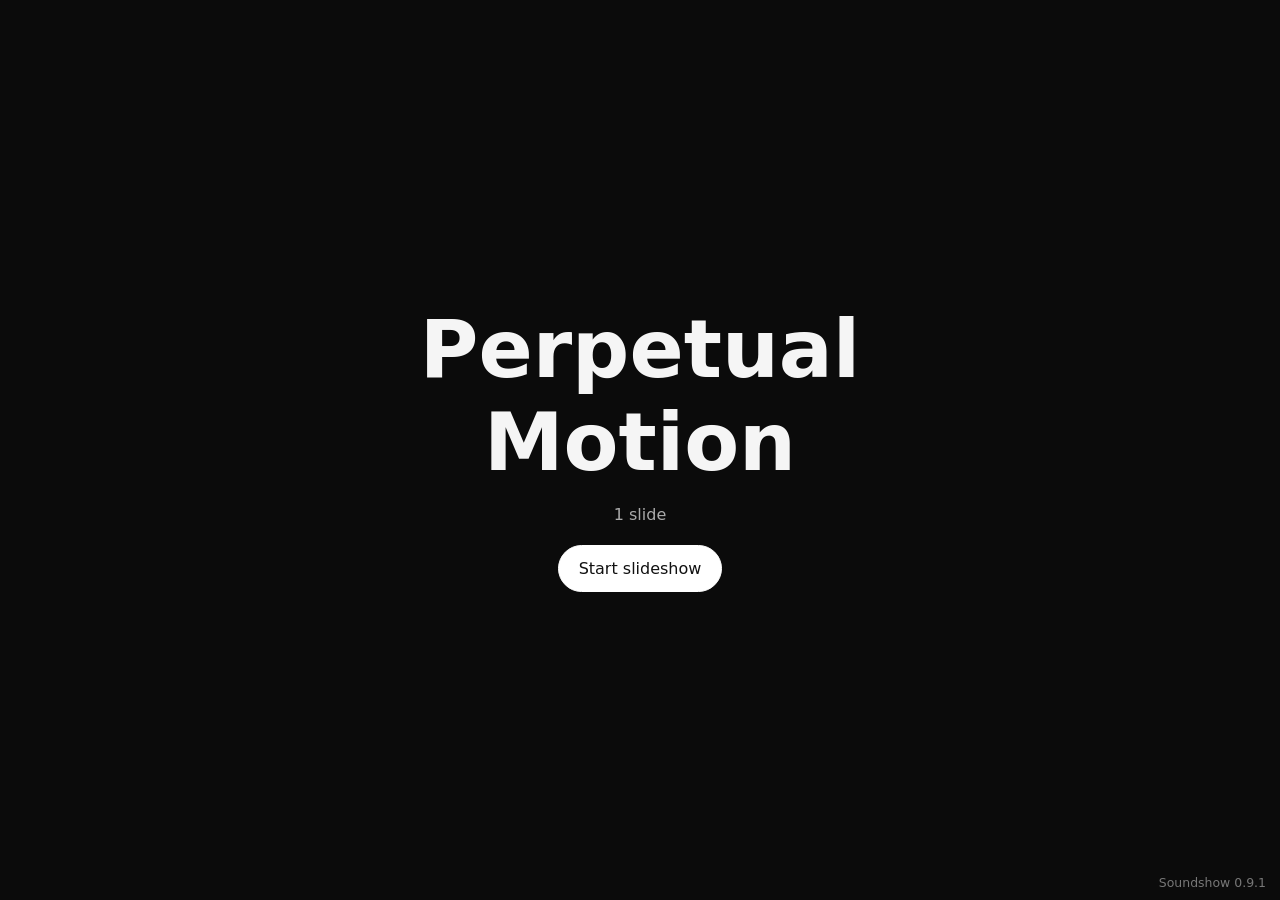
==== commit 069ff265: "Rename index (2).html to index.html" ====
--- a/index.html
+++ b/index.html
@@ -2,7 +2,7 @@
 <html lang="en">
 <head>
 <meta charset="utf-8"><meta name="viewport" content="width=device-width,initial-scale=1">
-<title>Soundshow 0.9</title>
+<title>Soundshow 0.9.1</title>
 <style>
 *{box-sizing:border-box}html,body{margin:0;min-height:100%;background:#0b0b0b;color:#f5f5f5;font-family:system-ui,-apple-system,Segoe UI,sans-serif}
 body{min-height:100vh;display:grid;place-items:center}.hidden{display:none!important}
@@ -27,7 +27,7 @@
 </style>
 </head>
 <body>
-<div class="version">Soundshow 0.9</div><main>
+<div class="version">Soundshow 0.9.1</div><main>
 <section id="loader" class="loader">
 <h1>Soundshow</h1><p>Loading presentation…</p>
 <p id="status" class="status"></p>
@@ -71,13 +71,32 @@
  if(!window.SC||!SC.Widget){audioStatus.textContent="SoundCloud control library did not load.";return}
  widget=SC.Widget(player);
  widget.bind(SC.Widget.Events.READY,()=>{widgetReady=true;audioStatus.textContent="SoundCloud ready — press Play."; if(pendingUrl){loadTrack(pendingUrl);pendingUrl=null}});
- widget.bind(SC.Widget.Events.PLAY,()=>{playing=true;playBtn.textContent="❚❚ Pause";audioStatus.textContent="Playing"});
- widget.bind(SC.Widget.Events.PAUSE,()=>{playing=false;if(!wantsPlayback){playBtn.textContent="▶ Play";audioStatus.textContent="Paused"}});
- widget.bind(SC.Widget.Events.FINISH,()=>{playing=false;playBtn.textContent="▶ Play";audioStatus.textContent="Track finished"});
- widget.bind(SC.Widget.Events.ERROR,()=>{playing=false;playBtn.textContent="▶ Play";audioStatus.textContent="SoundCloud could not load this track."});
+ widget.bind(SC.Widget.Events.PLAY,()=>{
+   playing=true;
+   wantsPlayback=true;
+   playBtn.textContent="❚❚ Pause";
+   playBtn.disabled=false;
+   audioStatus.textContent="Playing";
+ });
+ widget.bind(SC.Widget.Events.PAUSE,()=>{
+   playing=false;
+   playBtn.textContent="▶ Play";
+   playBtn.disabled=false;
+   audioStatus.textContent=wantsPlayback?"Ready — press Play.":"Paused";
+ });
+ widget.bind(SC.Widget.Events.FINISH,()=>{
+   playing=false;wantsPlayback=false;
+   playBtn.textContent="▶ Play";playBtn.disabled=false;
+   audioStatus.textContent="Track finished";
+ });
+ widget.bind(SC.Widget.Events.ERROR,()=>{
+   playing=false;wantsPlayback=false;
+   playBtn.textContent="▶ Play";playBtn.disabled=false;
+   audioStatus.textContent="SoundCloud could not load this track.";
+ });
 }
 function loadTrack(url){
- playing=false;playBtn.textContent=wantsPlayback?"❚❚ Pause":"▶ Play";
+ playing=false;playBtn.textContent="▶ Play";playBtn.disabled=false;
  if(!url){audioStatus.textContent="No audio on this slide."; if(widgetReady)widget.pause();return}
  audioStatus.textContent="Loading SoundCloud track…";
  if(!widgetReady){pendingUrl=url;player.src="https://w.soundcloud.com/player/?url="+encodeURIComponent(url)+"&auto_play=false";initWidget();return}
@@ -137,7 +156,21 @@
 function reset(){location.reload()}
 loadPresentation();
 $("startBtn").addEventListener("click",()=>{ready.classList.add("hidden");show.classList.remove("hidden");render(0)});
-playBtn.addEventListener("click",()=>{if(!widgetReady){audioStatus.textContent="SoundCloud is still loading…";return} if(wantsPlayback){wantsPlayback=false;widget.pause()}else{wantsPlayback=true;playBtn.textContent="❚❚ Pause";audioStatus.textContent="Starting track…";widget.play()}});
+playBtn.addEventListener("click",()=>{
+ if(!widgetReady){audioStatus.textContent="SoundCloud is still loading…";return}
+ if(playing){
+   wantsPlayback=false;
+   widget.pause();
+ }else{
+   // Important for iPhone/Safari: call play() synchronously inside
+   // the user's tap. Do not visually switch to Pause until SoundCloud
+   // confirms playback with its PLAY event.
+   wantsPlayback=true;
+   audioStatus.textContent="Starting track…";
+   playBtn.textContent="▶ Play";
+   widget.play();
+ }
+});
 $("prevBtn").addEventListener("click",()=>render(index-1));$("nextBtn").addEventListener("click",()=>render(index+1));
 document.addEventListener("keydown",e=>{if(show.classList.contains("hidden"))return;if(e.key==="ArrowLeft")render(index-1);if(e.key==="ArrowRight")render(index+1);if(e.code==="Space"){e.preventDefault();playBtn.click()}});
 </script>
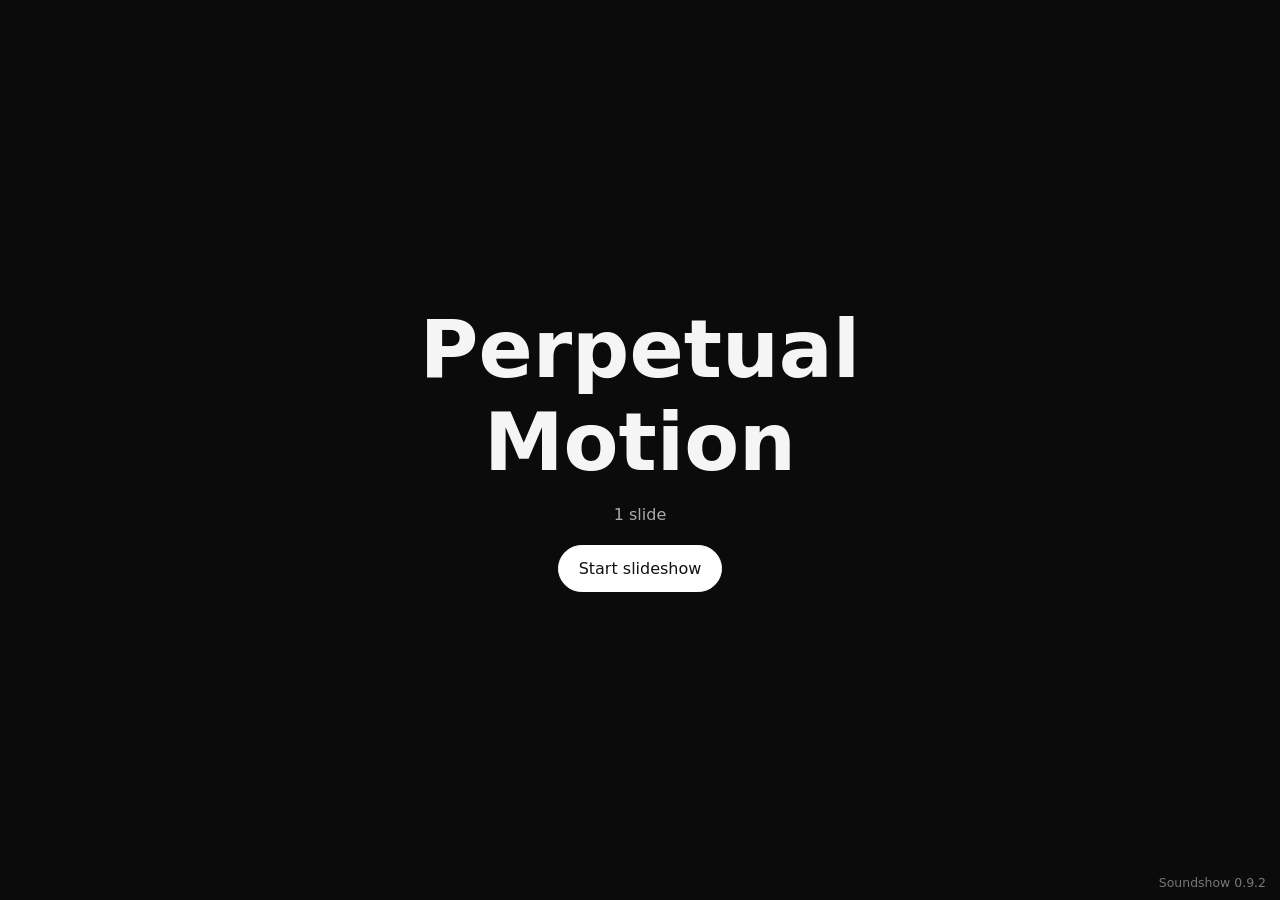
==== commit 2931f12e: "Rename index (3).html to index.html" ====
--- a/index.html
+++ b/index.html
@@ -2,7 +2,7 @@
 <html lang="en">
 <head>
 <meta charset="utf-8"><meta name="viewport" content="width=device-width,initial-scale=1">
-<title>Soundshow 0.9.1</title>
+<title>Soundshow 0.9.2</title>
 <style>
 *{box-sizing:border-box}html,body{margin:0;min-height:100%;background:#0b0b0b;color:#f5f5f5;font-family:system-ui,-apple-system,Segoe UI,sans-serif}
 body{min-height:100vh;display:grid;place-items:center}.hidden{display:none!important}
@@ -24,10 +24,14 @@
 #scPlayer{width:300px;height:166px;border:0}
 @media(max-width:600px){.show{padding:8px}.stage{border-radius:10px}.drop{padding:2rem 1rem}.controls{gap:.35rem}.controls button{padding:.65rem .8rem}.center{gap:.4rem}.play{min-width:90px}}
 .version{position:fixed;right:14px;bottom:10px;color:#777;font-size:.78rem;z-index:9999;user-select:none}
+
+#playBtn{-webkit-appearance:none;appearance:none;opacity:1!important;-webkit-tap-highlight-color:transparent}
+#playBtn:active,#playBtn:focus{opacity:1!important;filter:none!important}
+#playBtn.playing{opacity:1!important}
 </style>
 </head>
 <body>
-<div class="version">Soundshow 0.9.1</div><main>
+<div class="version">Soundshow 0.9.2</div><main>
 <section id="loader" class="loader">
 <h1>Soundshow</h1><p>Loading presentation…</p>
 <p id="status" class="status"></p>
@@ -75,12 +79,18 @@
    playing=true;
    wantsPlayback=true;
    playBtn.textContent="❚❚ Pause";
+   playBtn.classList.add("playing");
    playBtn.disabled=false;
    audioStatus.textContent="Playing";
+   // iOS may not allow the first media session to start until this event.
+   // Start/restart visual timing only when SoundCloud confirms real playback.
+   if(currentSlide) startTimeline(currentSlide);
  });
  widget.bind(SC.Widget.Events.PAUSE,()=>{
    playing=false;
+   stopTimeline();
    playBtn.textContent="▶ Play";
+   playBtn.classList.remove("playing");
    playBtn.disabled=false;
    audioStatus.textContent=wantsPlayback?"Ready — press Play.":"Paused";
  });
@@ -96,7 +106,7 @@
  });
 }
 function loadTrack(url){
- playing=false;playBtn.textContent="▶ Play";playBtn.disabled=false;
+ playing=false;playBtn.textContent="▶ Play";playBtn.classList.remove("playing");playBtn.disabled=false;
  if(!url){audioStatus.textContent="No audio on this slide."; if(widgetReady)widget.pause();return}
  audioStatus.textContent="Loading SoundCloud track…";
  if(!widgetReady){pendingUrl=url;player.src="https://w.soundcloud.com/player/?url="+encodeURIComponent(url)+"&auto_play=false";initWidget();return}
@@ -145,13 +155,12 @@
 }
 
 function render(n){
- index=(n+config.slides.length)%config.slides.length;const s=config.slides[index];stopTimeline();
+ index=(n+config.slides.length)%config.slides.length;const s=config.slides[index];currentSlide=s;stopTimeline();
  const firstImage=(Array.isArray(s.images)&&s.images.length)?s.images[0]:s.image;
  img.style.transition="none";imgB.style.transition="none";img.classList.add("active");imgB.classList.remove("active");activeImg=img;
  const pre=new Image();pre.onload=()=>{img.src=firstImage;img.alt=s.title||""};pre.src=firstImage;
  $("slideTitle").textContent=s.title||"";$("slideCaption").textContent=s.caption||"";$("counter").textContent=(index+1)+" / "+config.slides.length;
  loadTrack(s.soundcloud||null);
- setTimeout(()=>startTimeline(s),700);
 }
 function reset(){location.reload()}
 loadPresentation();
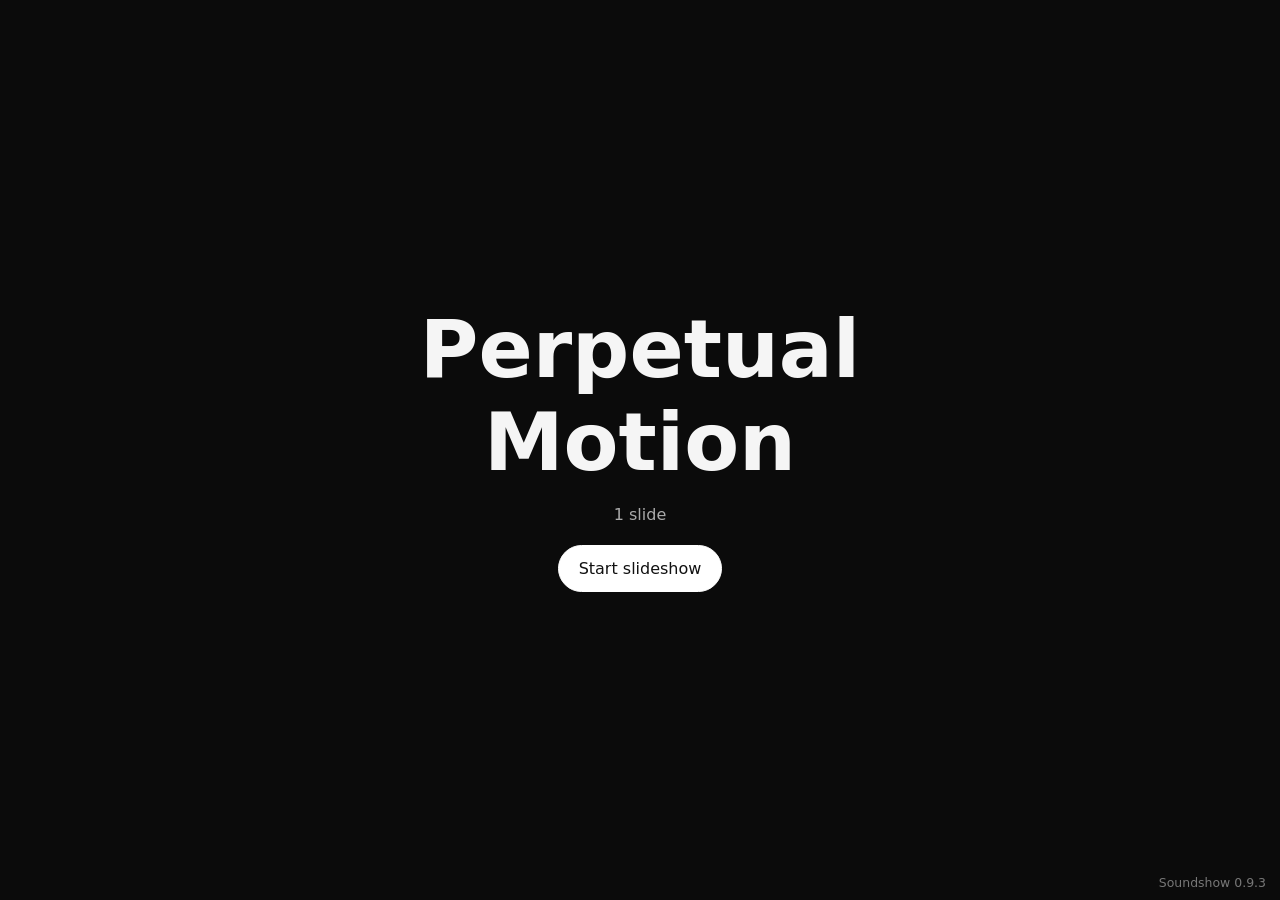
==== commit 002b55af: "Rename index (4).html to index.html" ====
--- a/index.html
+++ b/index.html
@@ -2,7 +2,7 @@
 <html lang="en">
 <head>
 <meta charset="utf-8"><meta name="viewport" content="width=device-width,initial-scale=1">
-<title>Soundshow 0.9.2</title>
+<title>Soundshow 0.9.3</title>
 <style>
 *{box-sizing:border-box}html,body{margin:0;min-height:100%;background:#0b0b0b;color:#f5f5f5;font-family:system-ui,-apple-system,Segoe UI,sans-serif}
 body{min-height:100vh;display:grid;place-items:center}.hidden{display:none!important}
@@ -31,7 +31,7 @@
 </style>
 </head>
 <body>
-<div class="version">Soundshow 0.9.2</div><main>
+<div class="version">Soundshow 0.9.3</div><main>
 <section id="loader" class="loader">
 <h1>Soundshow</h1><p>Loading presentation…</p>
 <p id="status" class="status"></p>
@@ -49,7 +49,7 @@
 <script src="https://w.soundcloud.com/player/api.js"></script>
 <script>
 "use strict";
-let config=null,index=0,widget=null,widgetReady=false,playing=false,wantsPlayback=false,pendingUrl=null,timelineTimer=null,timelineStep=-1;
+let config=null,index=0,widget=null,widgetReady=false,playing=false,wantsPlayback=false,pendingUrl=null,timelineTimer=null,timelineStep=-1,currentSlide=null;
 const $=id=>document.getElementById(id), loader=$("loader"),ready=$("ready"),show=$("show"),status=$("status"),player=$("scPlayer"),img=$("slideImage"),imgB=$("slideImageB"),playBtn=$("playBtn"),audioStatus=$("audioStatus");
 const PRESENTATION_FILE="soundshow.json";
 let activeImg=img;
@@ -177,6 +177,7 @@
    wantsPlayback=true;
    audioStatus.textContent="Starting track…";
    playBtn.textContent="▶ Play";
+   if(currentSlide) startTimeline(currentSlide);
    widget.play();
  }
 });
